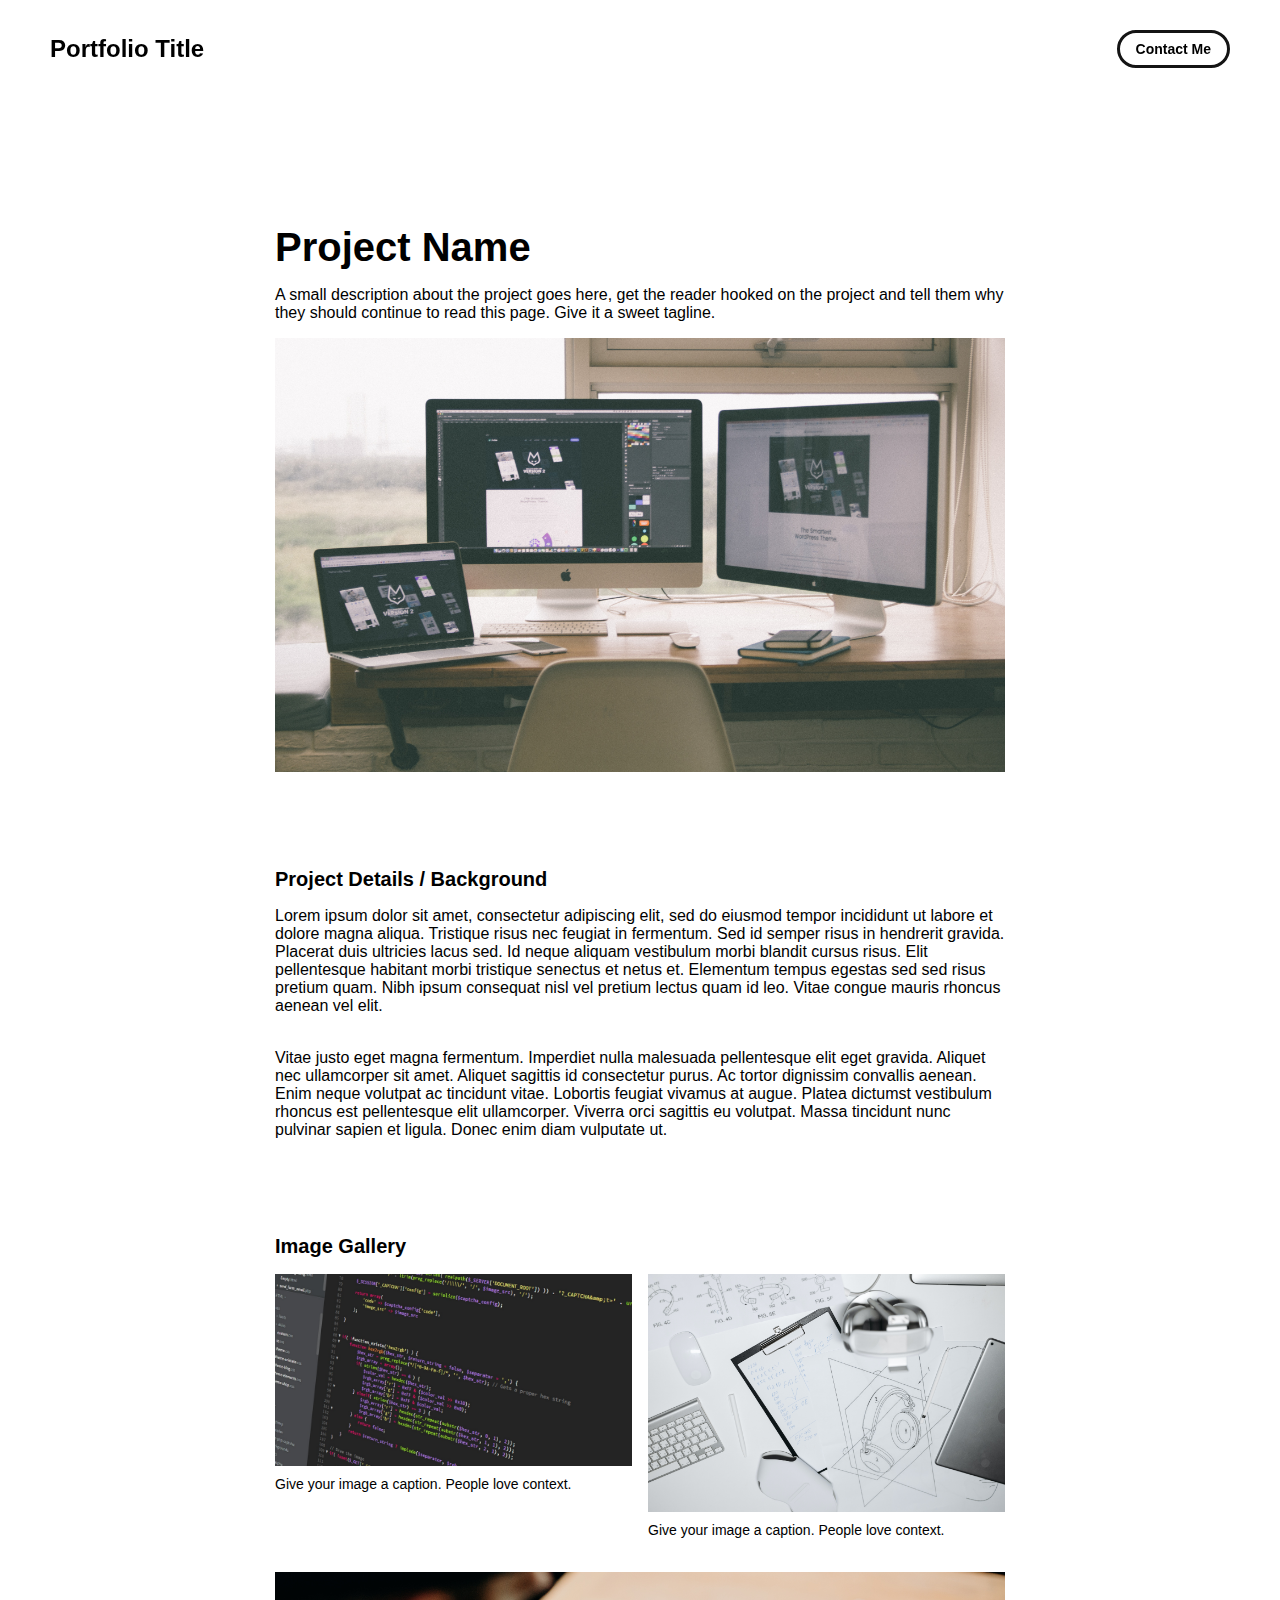
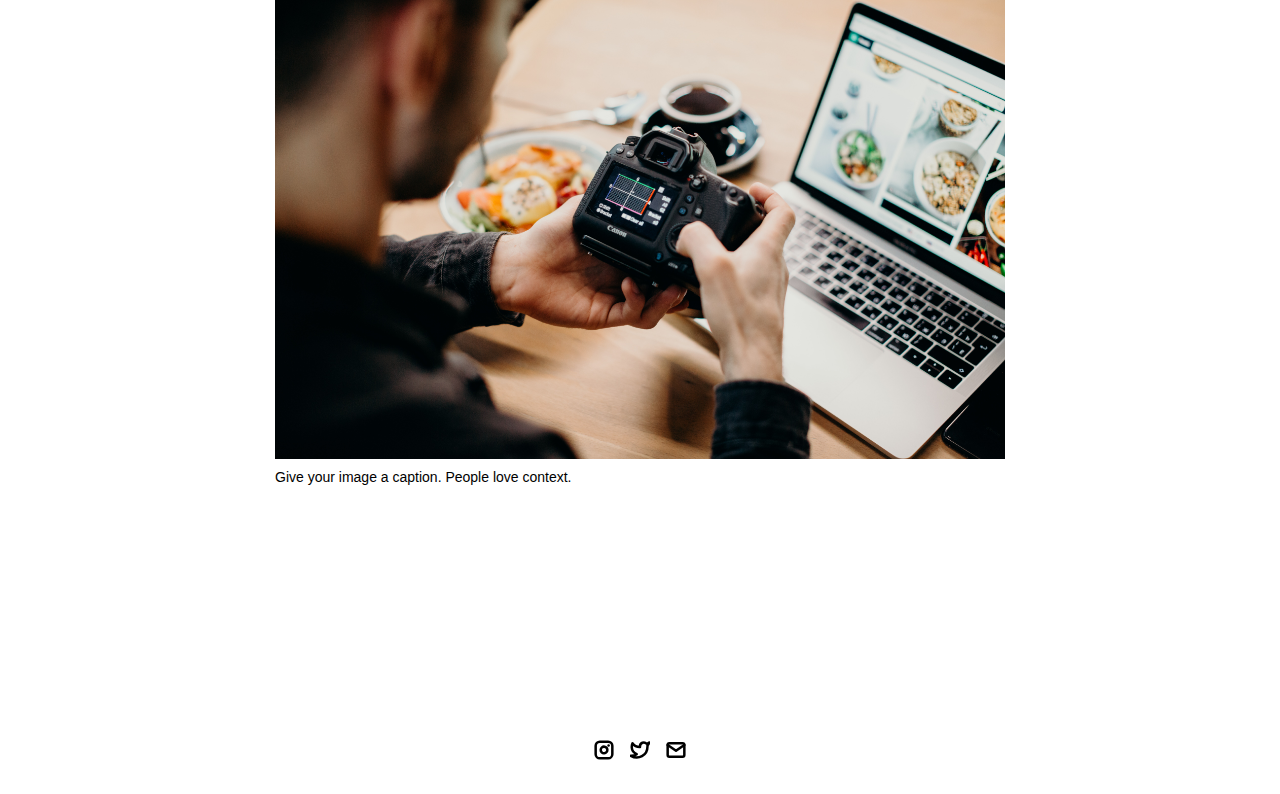
==== project-pages/project-template.html @ 51b83e23 "Initial commit" ====
<!-- 
  IMPORTANT! 
  
  Keep this file unchanged to use as a template for all future project pages. 

  For every new project you add to your portfolio, make a copy of this file in the
  'project-pages' folder with a name related to the project.
-->


<!DOCTYPE html>
<html lang="en">
	<head>
		<meta charset="utf-8">
    <!-- 
      TODO

      Upload your Unemployable (or whatever photo you like) to the assets/images folder
      and change the name of the image below to match the uploaded one

      Change the title in the <title> tag to whatever you would like the title of your portfolio to be

      This should be the same across all pages.
     -->
     <link rel="icon" href="../assets/images/1311.png" />
     <title>Unemployables Portfolio</title>
    <meta name="description" content="A portfolio template for the Unemployables community.">
    <meta name="viewport" content="width=device-width, initial-scale=1" />

		<link rel="stylesheet" href="../css/layout.css">
    <link rel="stylesheet" href="../css/typography.css">
    <link rel="stylesheet" href="../css/utilities.css">

		<script defer src="../js/script.js"></script>
	</head>
	<body>
    <!-- NAVBAR -->
    <div class="navbar">
      <a class="nav-title-link" href="../index.html">
        <!-- 
          TODO - Change the "Portfolio Title" to whatever you want displayed in the top left

          (this should be the same across all pages)
         -->
        <span class="nav-title">Portfolio Title</span>
        <!-- 
          TODO - Change the email after 'mailto:' to your email address for contact 
        
          (this should be the same across all pages)
        -->
        <a class="button" href="mailto:whitevans.eth@gmail.com">
          <span class="button-text">Contact Me</span>
        </a>
      </a>
    </div>

    <!-- MAIN PAGE CONTENT -->
    <div id="main-content">

      <!-- PROJECT HEADER -->
      <div id="project-header">
          <!-- 
            TODO

            - Change the 'main-title' text to the name of your project
            - Change the 'body-text' text to a short and sweet description of your project (maybe the same as the one on the project card)
            - Change "desktop.jpeg" to the image filename you uploaded in the assets/images folder.
          -->
        <div class="main-title">Project Name</div>
        <div class="body-text">A small description about the project goes here, get the reader hooked on the project and tell them why they should continue to read this page. Give it a sweet tagline.</div>
        <image class="project-header-image" src="../assets/images/desktop.jpeg">
      </div>

      <!-- PROJECT DETAILS -->
      <!-- 
        TODO

        - Change the 'subheader-text' to whatever header you want for project details
        - Add paragraphs using the <div class="body-text"></div> elements in the "project-details-content"
      -->
      <div id="project-details">
        <div class="subheader-text">Project Details / Background</div>
        <div class="project-details-content">
          <div class="body-text">Lorem ipsum dolor sit amet, consectetur adipiscing elit, sed do eiusmod tempor incididunt ut labore et dolore magna aliqua. Tristique risus nec feugiat in fermentum. Sed id semper risus in hendrerit gravida. Placerat duis ultricies lacus sed. Id neque aliquam vestibulum morbi blandit cursus risus. Elit pellentesque habitant morbi tristique senectus et netus et. Elementum tempus egestas sed sed risus pretium quam. Nibh ipsum consequat nisl vel pretium lectus quam id leo. Vitae congue mauris rhoncus aenean vel elit.</div>
          <div class="body-text">Vitae justo eget magna fermentum. Imperdiet nulla malesuada pellentesque elit eget gravida. Aliquet nec ullamcorper sit amet. Aliquet sagittis id consectetur purus. Ac tortor dignissim convallis aenean. Enim neque volutpat ac tincidunt vitae. Lobortis feugiat vivamus at augue. Platea dictumst vestibulum rhoncus est pellentesque elit ullamcorper. Viverra orci sagittis eu volutpat. Massa tincidunt nunc pulvinar sapien et ligula. Donec enim diam vulputate ut.</div>
        </div>
      </div>

      <!-- IMAGE GALLERY -->
      <div id="project-gallery">
        <!-- TODO - Change the 'subheader-text' to whatever you want the Gallery section header to say -->
        <div class="subheader-text">Image Gallery</div>
        <div class="project-gallery-content">
            <!-- 
              TODO

              This is where the images in the gallery live. Here's a simple gallery image for you to copy:

              Full Width Image:

                <div class="gallery-image-container">
                  <img src="../assets/images/IMAGE_NAME" class="gallery-image">
                  <span class="image-caption">IMAGE_CAPTION</span>
                </div>

              Half Width Image: 

                <div class="gallery-image-container half-width">
                  <img src="../assets/images/IMAGE_NAME" class="gallery-image">
                  <span class="image-caption">IMAGE_CAPTION</span>
                </div>

              - To add an image to the this area, copy one of the above, paste it below this comment, and change the following:
                  - IMAGE_NAME: the name of the image file in assets/images
                  - IMAGE_CAPTION: to the caption of the image
            -->
            <div class="gallery-image-container half-width">
              <img src="../assets/images/code.jpeg" class="gallery-image">
              <span class="image-caption">Give your image a caption. People love context.</span>
            </div>
            <div class="gallery-image-container half-width">
              <img src="../assets/images/sketchbook.jpeg" class="gallery-image">
              <span class="image-caption">Give your image a caption. People love context.</span>
            </div>
            <div class="gallery-image-container">
              <img src="../assets/images/camera.jpeg" class="gallery-image">
              <span class="image-caption">Give your image a caption. People love context.</span>
            </div>
        </div>
      </div>
    </div>

    <!-- FOOTER -->
    <div id="footer">
      <!-- 
        TODO - Change href to your Instagram account (can also delete entire "a" element if no Instagram) 

        This should be the same across all pages.
      -->
      <a class="icon-link" target="_blank" href="https://twitter.com/whitevans_eth">
        <image src="../assets/icons/instagram.svg" class="footer-icon"/>
      </a>
      <!-- 
        TODO - Change href to your Twitter account (can also delete entire "a" element if no Twitter) 
      
        This should be the same across all pages.
      -->
      <a class="icon-link" target="_blank" href="https://twitter.com/whitevans_eth">
        <image src="../assets/icons/twitter.svg" class="footer-icon"/>
      </a>
      <!-- 
        TODO - Change the email after "mailto" to your contact email 
      
        This should be the same across all pages.
      -->
      <a class="icon-link" href="mailto:whitevans.eth@gmail.com">
        <image src="../assets/icons/mail.svg" class="footer-icon"/>
      </a>
    </div>

	</body>
</html>
---- css/layout.css ----
* {
  box-sizing: border-box;
}

html {
  text-size-adjust: none;
  -webkit-text-size-adjust: none;
  -moz-text-size-adjust: none;
  -ms-text-size-adjust: none;
}

body {
  margin: 0;
  -webkit-font-smoothing: antialiased;
  -moz-osx-font-smoothing: grayscale;
}




/* Main Page Layout */

#main-content {
  margin: 225px 425px;
  display: flex;
  flex-direction: column;
  gap: 96px;
}




/* Portfolio Header */

#portfolio-header {
  display: flex;
  gap: 20px;
  align-items: center;
}

#portfolio-header-image-container {
  display: flex;
  flex-direction: column;
  gap: 10px;
  flex-basis: 50%;
}

.portfolio-header-image {
  width: 100%;
  height: auto;
}

#portfolio-header-text-container {
  display: flex;
  flex-direction: column;
  gap: 34px;
  flex-basis: 50%;
}




/* About Section */

#about-section {
  display: flex;
  flex-direction: column;
  gap: 16px;
}

.about-section-content {
  display: flex;
  flex-direction: column;
  gap: 34px;
}




/* Project Section */

#my-work-section {
  display: flex;
  flex-direction: column;
  gap: 16px;
}

.projects-container {
  display: flex;
  gap: 34px 16px;
  flex-wrap: wrap;
}

    /* Project Cards */

    .project-card {
      max-width: calc((100% - 32px) / 3);
      display: flex;
      flex-direction: column;
      gap: 34px;
    }

    .project-card-text-container {
      flex-direction: column;
      display: flex;
      gap: 16px
    }

    .project-image {
      width: 100%;
      height: 200px;
      object-fit: cover;
      object-position: center;
    }




/* Project Pages */

#project-header {
  display: flex;
  flex-direction: column;
  gap: 16px;
}

.project-header-image {
  width: 100%;
  height: auto;
}

#project-details {
  display: flex;
  flex-direction: column;
  gap: 16px;
}

.project-details-content {
  display: flex;
  flex-direction: column;
  gap: 34px;
}

    /* Project Gallery */

    #project-gallery {
      display: flex;
      flex-direction: column;
      gap: 16px;
    }

    .project-gallery-content {
      display: flex;
      flex-wrap: wrap;
      gap: 34px 16px;
    }

    .gallery-image-container {
      width: 100%;
      display: flex;
      flex-direction: column;
      gap: 10px;
    }

    .gallery-image-container.half-width {
      width: calc((100% - 16px) / 2);
    }

    .gallery-image {
      width: 100%;
      height: auto;
    }


/* Extra Extra large devices (large laptops and desktops, 1200px and below) */
@media only screen and (max-width: 1600px) {
  #main-content {
    margin: 225px 275px;
  }
}

/* Extra large devices (large laptops and desktops, 1200px and below) */
@media only screen and (max-width: 1200px) {
  #main-content {
    margin: 225px 175px;
  }
}

/* Large devices (laptops/desktops, 1000px and below) */
@media only screen and (max-width: 1000px) {
  #main-content {
    margin: 225px 75px;
  }
}

/* Small devices (portrait tablets and large phones, 800px and below) */
@media only screen and (max-width: 800px) {
  #main-content {
    margin: 150px 50px;
  }

  #portfolio-header {
    flex-direction: column;
  }

  .project-card {
    max-width: calc((100% - 16px) / 2);
  }
}

/* Small devices (portrait tablets and large phones, 600px and below) */
@media only screen and (max-width: 600px) {
  #main-content {
    margin: 125px 20px;
  }

  .project-card {
    max-width: 100%;
  }
}
---- css/typography.css ----
body {
  font-family: "Helvetica Neue", Helvetica, Arial, sans-serif;
}

.nav-title {
  font-weight: 700;
  font-size: 24px;
}

.button-text {
  font-size: 14px;
  font-weight: 700;
}

.image-caption {
  font-size: 14px;
  font-weight: 500;
}

.main-title {
  font-size: 40px;
  font-weight: 700;
}

.subheader-text {
  font-size: 20px;
  font-weight: 700;
}

.body-text {
  font-size: 16px;
  font-weight: 500;
}

.project-card-text {
  overflow: hidden;
  text-overflow: ellipsis;
  display: -webkit-box;
  -webkit-line-clamp: 4;
  -webkit-box-orient: vertical;
}

.project-title {
  overflow: hidden;
  text-overflow: ellipsis;
  display: -webkit-box;
  -webkit-line-clamp: 1;
  -webkit-box-orient: vertical;
}
---- css/utilities.css ----
/* Icons */

.right-arrow-icon {
  width: 16px;
  height: 16px;
  margin-top: 1px;
}

.footer-icon {
  width: 20px;
  height: 20px;
}

a.icon-link {
  transition: transform 200ms ease-in-out;
}

a.icon-link:hover {
  cursor: pointer;
  stroke-width: 5;
  margin: 0;
  transform: rotate(15deg);
}


/* Navbar Styling */

.navbar {
  width: 100%;
  padding: 30px 50px;
  display: flex;
  justify-content: space-between;
  align-items: center;
  position: fixed;
  top: 0;
  left: 0;
}

.nav-title-link {
  color: black;
  text-decoration: none;
}

.nav-title-link:hover {
  text-decoration: underline;
}

/* Small devices (portrait tablets and large phones, 800px and below) */
@media only screen and (max-width: 800px) {
  .navbar {
    padding: 20px 20px;
    background-color: white
  }
}


/* Button Styling */

a.button {
  padding: 8px 16px;
  border: 3px solid #141414;
  border-radius: 50px;
  color: black;
  text-decoration: none;
  width: fit-content;
  display: flex;
  gap: 5px;
  align-items: center;
}

a.button:hover {
  text-decoration: underline;
  text-decoration-thickness: 2px;
  cursor: pointer;
}


/* Footer Styling */

#footer {
  width: 100%;
  display: flex;
  padding: 30px 50px;
  justify-content: center;
  align-items: center;
  gap: 16px;
}

/* Link Styling */
a.no-underline {
  text-decoration: none;
  color: black
}

a.no-underline:hover {
  text-decoration: underline;
  cursor: pointer;
}

/* Small devices (portrait tablets and large phones, 800px and below) */
@media only screen and (max-width: 800px) {
  #footer {
    padding: 20px 20px;
  }
}
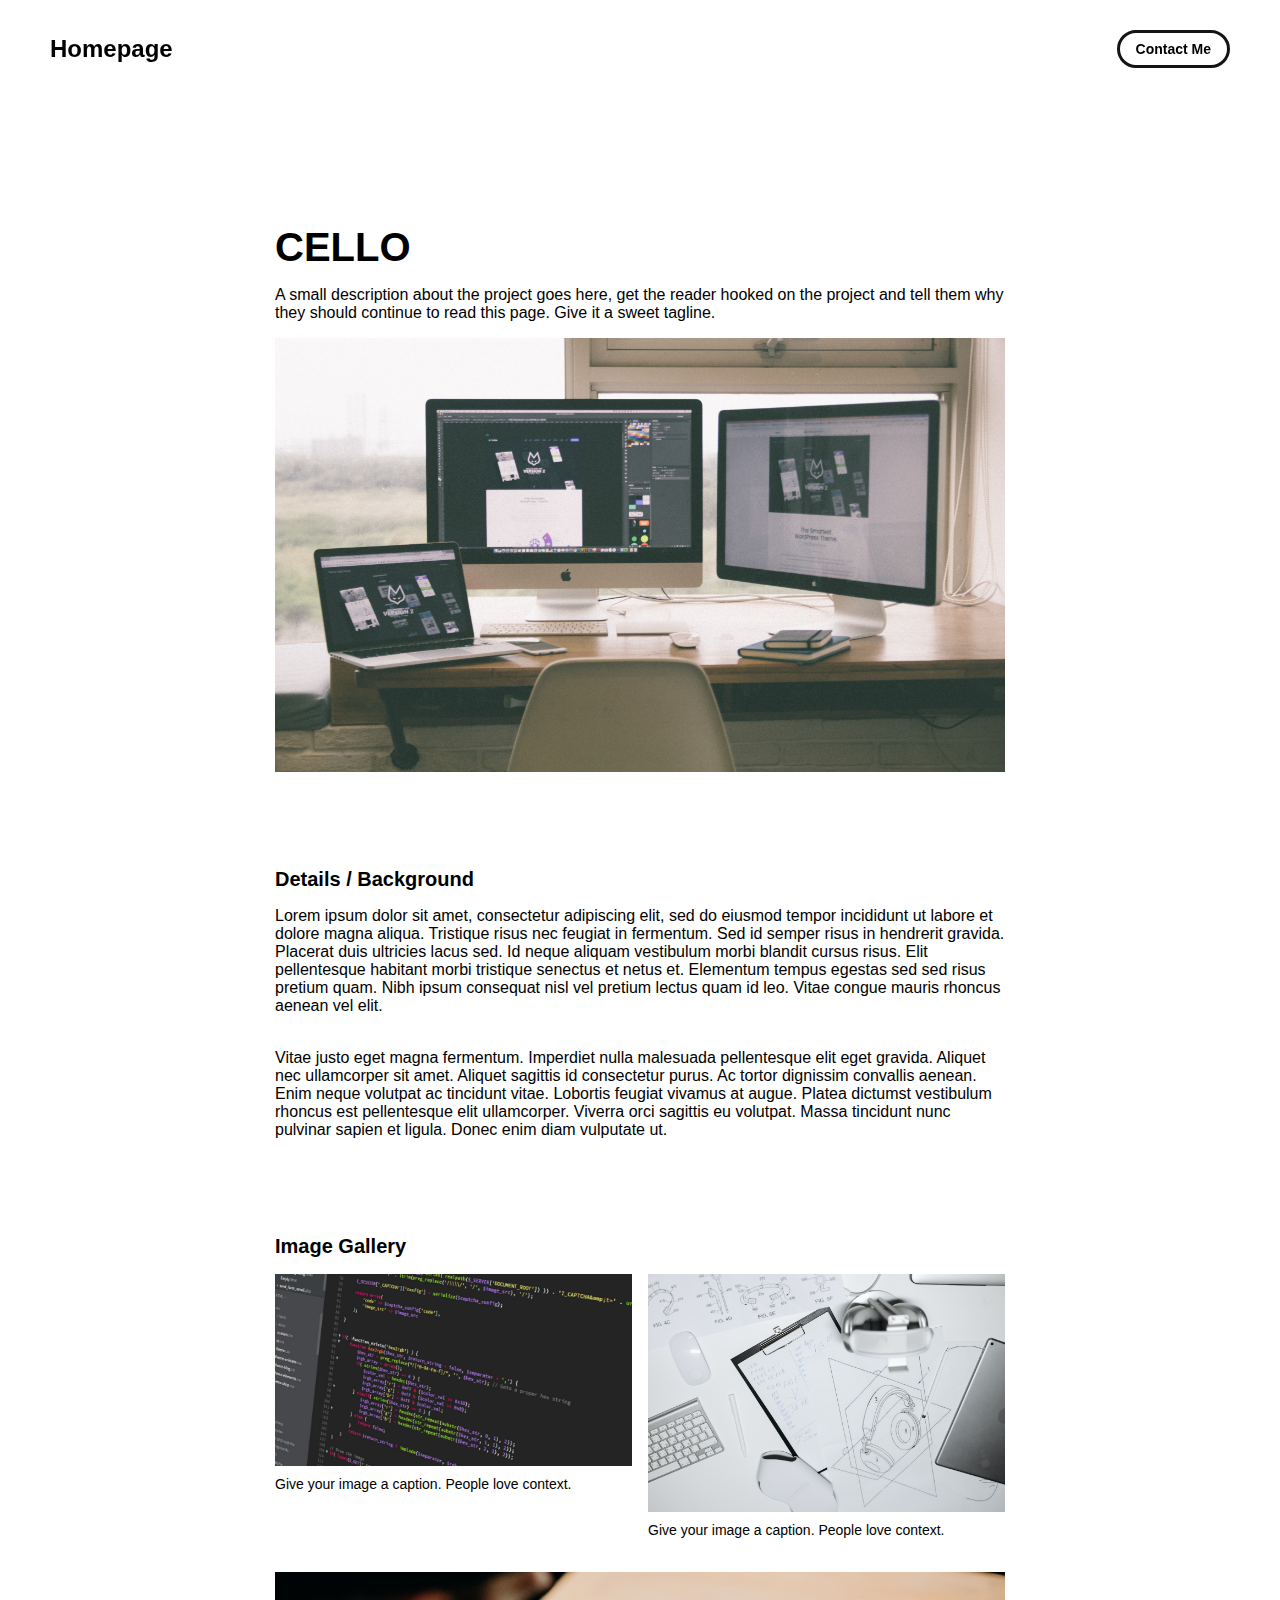
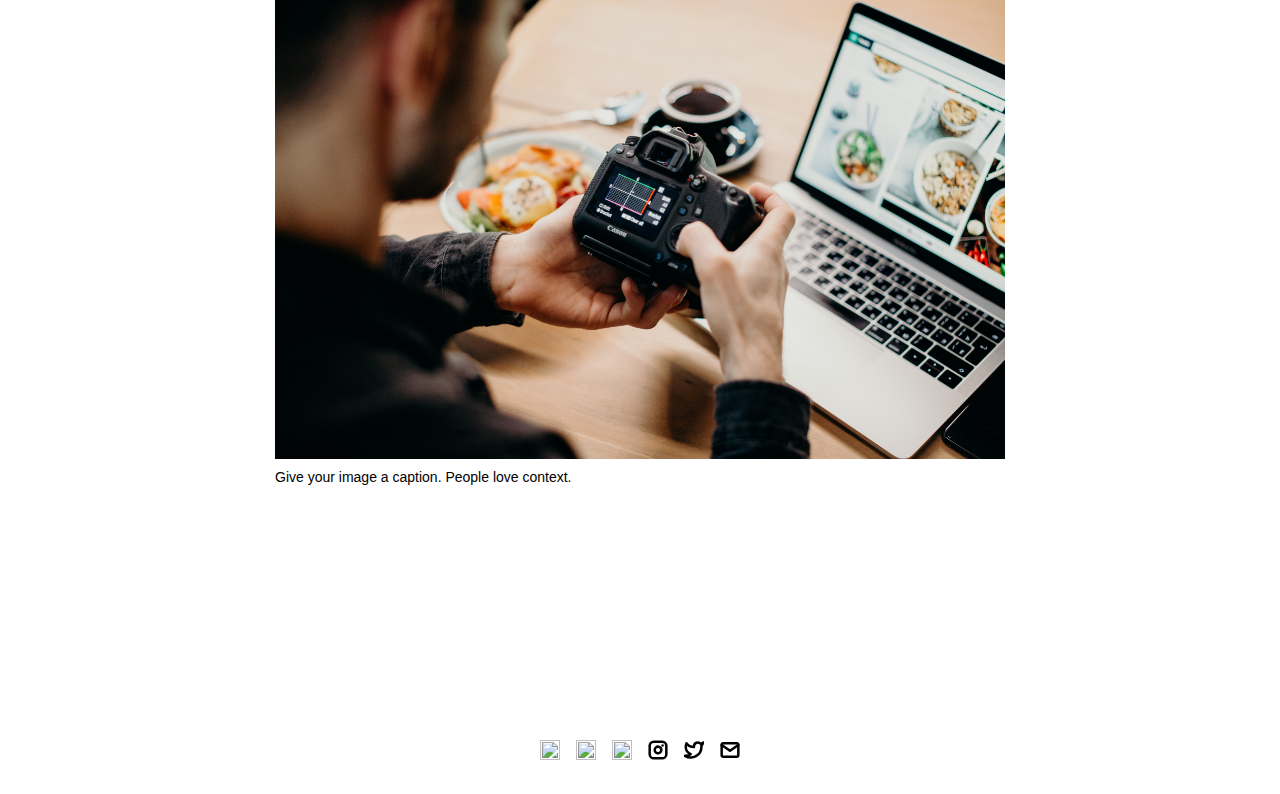
==== commit 349dc46a: "last push before the Berkeley Final!" ====
--- a/project-pages/project-template.html
+++ b/project-pages/project-template.html
@@ -24,9 +24,9 @@
 
       This should be the same across all pages.
      -->
-     <link rel="icon" href="../assets/images/1311.png" />
-     <title>Unemployables Portfolio</title>
-    <meta name="description" content="A portfolio template for the Unemployables community.">
+    <link rel="icon" href="../assets/images/1311.png" />
+    <title>Zhouxunzhe's webpage</title>
+    <meta name="description" content="Zhouxunzhe's personal webpage.">
     <meta name="viewport" content="width=device-width, initial-scale=1" />
 
 		<link rel="stylesheet" href="../css/layout.css">
@@ -44,13 +44,13 @@
 
           (this should be the same across all pages)
          -->
-        <span class="nav-title">Portfolio Title</span>
+        <span class="nav-title">Homepage</span>
         <!-- 
           TODO - Change the email after 'mailto:' to your email address for contact 
         
           (this should be the same across all pages)
         -->
-        <a class="button" href="mailto:whitevans.eth@gmail.com">
+        <a class="button" href="mailto:xunzhe_zhou@gmail.com">
           <span class="button-text">Contact Me</span>
         </a>
       </a>
@@ -68,7 +68,7 @@
             - Change the 'body-text' text to a short and sweet description of your project (maybe the same as the one on the project card)
             - Change "desktop.jpeg" to the image filename you uploaded in the assets/images folder.
           -->
-        <div class="main-title">Project Name</div>
+        <div class="main-title"><a class="nav-title-link" href="https://arxiv.org/abs/2309.09150">CELLO</a></div>
         <div class="body-text">A small description about the project goes here, get the reader hooked on the project and tell them why they should continue to read this page. Give it a sweet tagline.</div>
         <image class="project-header-image" src="../assets/images/desktop.jpeg">
       </div>
@@ -81,7 +81,7 @@
         - Add paragraphs using the <div class="body-text"></div> elements in the "project-details-content"
       -->
       <div id="project-details">
-        <div class="subheader-text">Project Details / Background</div>
+        <div class="subheader-text"><a class="nav-title-link" href="https://github.com/Abbey4799/CELLO">Details</a> / Background</div>
         <div class="project-details-content">
           <div class="body-text">Lorem ipsum dolor sit amet, consectetur adipiscing elit, sed do eiusmod tempor incididunt ut labore et dolore magna aliqua. Tristique risus nec feugiat in fermentum. Sed id semper risus in hendrerit gravida. Placerat duis ultricies lacus sed. Id neque aliquam vestibulum morbi blandit cursus risus. Elit pellentesque habitant morbi tristique senectus et netus et. Elementum tempus egestas sed sed risus pretium quam. Nibh ipsum consequat nisl vel pretium lectus quam id leo. Vitae congue mauris rhoncus aenean vel elit.</div>
           <div class="body-text">Vitae justo eget magna fermentum. Imperdiet nulla malesuada pellentesque elit eget gravida. Aliquet nec ullamcorper sit amet. Aliquet sagittis id consectetur purus. Ac tortor dignissim convallis aenean. Enim neque volutpat ac tincidunt vitae. Lobortis feugiat vivamus at augue. Platea dictumst vestibulum rhoncus est pellentesque elit ullamcorper. Viverra orci sagittis eu volutpat. Massa tincidunt nunc pulvinar sapien et ligula. Donec enim diam vulputate ut.</div>
@@ -134,12 +134,23 @@
 
     <!-- FOOTER -->
     <div id="footer">
+      <a class="icon-link" href="https://github.com/Zhouxunzhe">
+        <image src="../assets/icons/github.svg" class="footer-icon"/>
+      </a>
+
+      <a class="icon-link" href="https://scholar.google.com/citations?user=IEi7AToAAAAJ">
+        <image src="../assets/icons/googlescholar.svg" class="footer-icon"/>
+      </a>
+
+      <a class="icon-link" href="https://www.linkedin.com/in/xunzhe-zhou/">
+        <image src="../assets/icons/linkedin.svg" class="footer-icon"/>
+      </a>
       <!-- 
         TODO - Change href to your Instagram account (can also delete entire "a" element if no Instagram) 
 
         This should be the same across all pages.
       -->
-      <a class="icon-link" target="_blank" href="https://twitter.com/whitevans_eth">
+      <a class="icon-link" target="_blank" href="https://www.instagram.com/xunzhe_zhou">
         <image src="../assets/icons/instagram.svg" class="footer-icon"/>
       </a>
       <!-- 
@@ -147,7 +158,7 @@
       
         This should be the same across all pages.
       -->
-      <a class="icon-link" target="_blank" href="https://twitter.com/whitevans_eth">
+      <a class="icon-link" target="_blank" href="https://twitter.com/xunzhe_zhou">
         <image src="../assets/icons/twitter.svg" class="footer-icon"/>
       </a>
       <!-- 
@@ -155,7 +166,7 @@
       
         This should be the same across all pages.
       -->
-      <a class="icon-link" href="mailto:whitevans.eth@gmail.com">
+      <a class="icon-link" href="mailto:xunzhe_zhou@gmail.com">
         <image src="../assets/icons/mail.svg" class="footer-icon"/>
       </a>
     </div>
